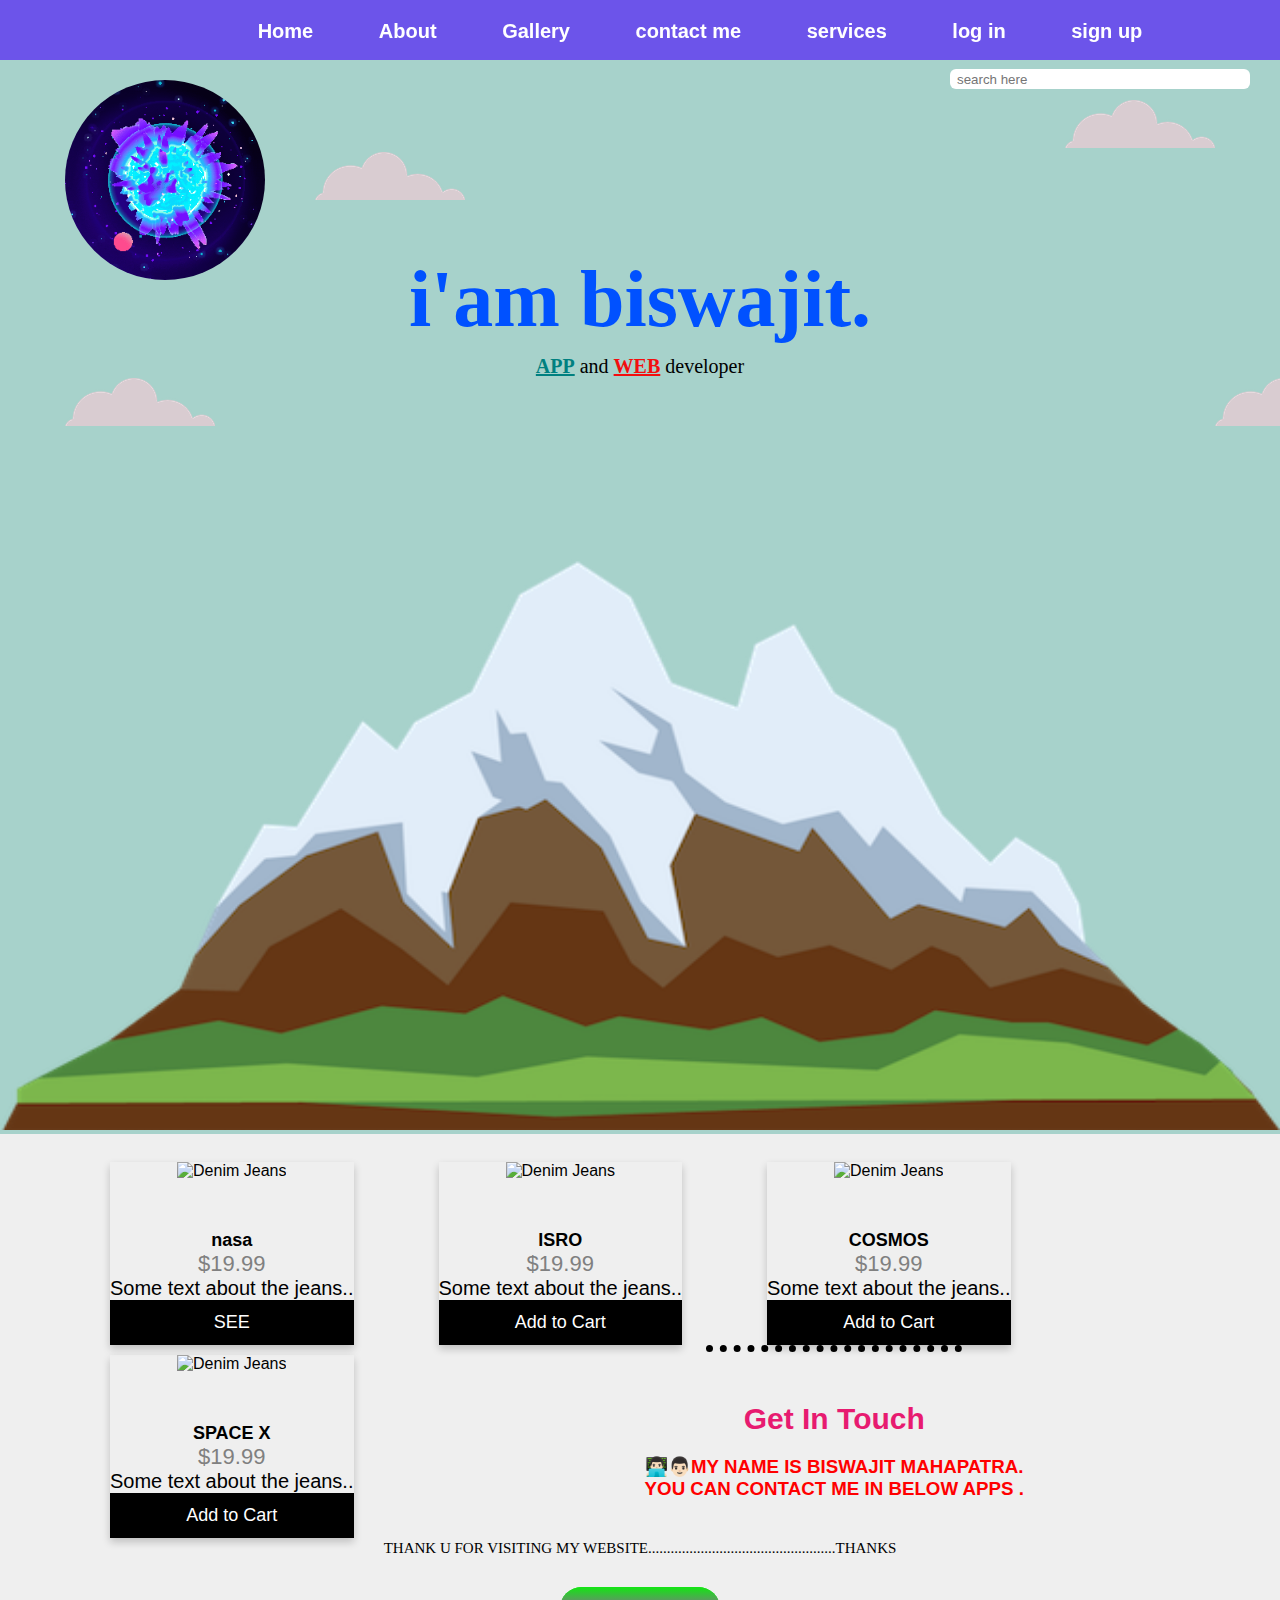
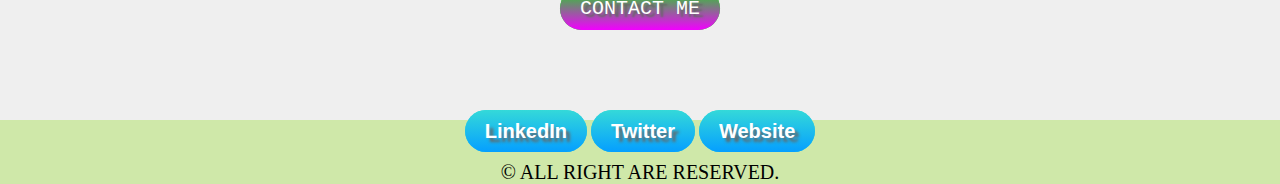
==== index.html @ bf0a6686 "Add files via upload" ====
<!DOCTYPE html>
<html>
<head>

	<link rel="icon"  href="favicon.ico">
	<link rel="stylesheet" type="text/css" href="css/style.css">
  
	<title>hello</title>
</head>
<body>
  
  <nav >
    <ul>
        <li><a href="index.html">Home</a></li>
        <li><a href="About.html">About</a></li>
        <li><a href="#">Gallery</a></li>
        <li><a class="bt" href="contact.html">contact me</a></li>
        <li><a href="#">services</a></li>
        <li><a href="#">log in </a></li>
        <li><a href="my_regdform.html">sign up</a></li>
        
      <input type="search" placeholder="search here " class="Search">
    </ul>

</nav>

	<div class="d1">
    <a href="https://solarsystem.nasa.gov/">
      <img class="im4" src="image/gip.gif">
   </a>
		 <img src="image/cloud.png" class="c1">
		  <img src="image/cloud.png" class="c4">

	    <h1 class="glow"> i'am biswajit.</h1>
	   <p class="span"><span class="s1">APP</span> and <span class="s2">WEB</span> developer</p>
      <img src="image/cloud.png" class="c2">
     <img src="image/cloud.png" class="c3">
     

    <img src="image/mountain.png" class="m1">
    
</div>
<br>


<div class="card1">
<div class="card">
  <img src="jeans3.jpg" alt="Denim Jeans" style="width:100%">
  <h1>nasa</h1>
  <p class="price">$19.99</p>
  <p>Some text about the jeans..</p>
  <p><button>SEE</button></p>
</div>
<div class="card">
  <img src="jeans3.jpg" alt="Denim Jeans" style="width:100%">
  <h1>ISRO</h1>
  <p class="price">$19.99</p>
  <p>Some text about the jeans..</p>
  <p><button>Add to Cart</button></p>
</div>
<div class="card">
  <img src="jeans3.jpg" alt="Denim Jeans" style="width:100%">
  <h1>COSMOS</h1>
  <p class="price">$19.99</p>
  <p>Some text about the jeans..</p>
  <p><button>Add to Cart</button></p>
</div>
<div class="card">
  <img src="jeans3.jpg" alt="Denim Jeans" style="width:100%">
  <h1>SPACE X</h1>
  <p class="price">$19.99</p>
  <p>Some text about the jeans..</p>
  <p><button>Add to Cart</button></p>
</div>
</div>




  <hr>
  <div class="contact-me">
    <h2>Get In Touch</h2>
    <h3>👨🏻‍💻👨🏻MY NAME IS BISWAJIT MAHAPATRA.<br>
   YOU CAN CONTACT ME IN BELOW APPS . </h3>
    <p>THANK U FOR VISITING MY WEBSITE..................................................THANKS</p>
    <a class="btn" href="mailto:biswajitmahapatra833@gmail.com">CONTACT ME</a>
  </div>



<div class="bottom-container">
  <a class="footer-link" href="https://www.linkedin.com/in/biswajit-mahapatra-128812223?lipi=urn%3Ali%3Apage%3Ad_flagship3_profile_view_base_contact_details%3BlYElqBs3TWauytijD7a%2Beg%3D%3D">LinkedIn</a>
  <a class="footer-link" href="https://twitter.com/BISWAJI57347379">Twitter</a>
  <a class="footer-link" href="https://codinglife123.github.io/tech-fingertip/">Website</a><br><br>
  <p class="rights">© ALL RIGHT ARE RESERVED.</p>
</div>



</body>
</html>
---- css/style.css ----
*{
	margin: 0;
	
}
body{

	text-align: center;
	font-family: cursive;
}
.d1{
	background-color: #A7D2CB;

}
h1{
	font-family: 'sacramento',cursive;
	color: rgb(231, 27, 112);
	width: 50%;
	margin: 0 auto 0 auto;
	font-size: 5.625em;
	margin-top: 50px;
}
h2{
	font-family: sans-serif;
	font-size: 30px;
	color: rgb(231, 27, 112);
}
h3{
	font-family: sans-serif;
color: #ff0000;
}
p{
	font-family: inherit;
	font-size: 20px;

}
.m1{
	
	height: 700px;
	width: 1400px;
}
.c2{
	margin-right: 1000px;

}
.c1{
	margin-left: 1000px;
	padding-top: 100px;
}
.c3{
	position: absolute;
}
.c4{
	margin-left:0px;
	margin-right: 500px;
}
.s1{
text-decoration: underline;
color: teal;
}
.s2{
text-decoration: underline;
color: rgb(243, 14, 14);
}
.s1,.s2{
	font-weight: bold;
}
.im1{
	height: 200px;
	width: 200px;
	border-radius: 200px;
	margin: 100px auto auto auto;
}
.hello{
	text-align: center;
	margin-left: 400px;
}
.intro{
	width: 30%;
	margin: 20px auto auto auto;
	font-size: 20px;
}
.im2{
	height: 300px;
	width: 25%;
	border-radius: 300px;
	float: left;
	margin-right: 30px;

	
}
.im3{
	height: 300px;
	width:25%;
	border-radius: 300px;
	float: right;
	margin-bottom: 20px;
}
.im4{
	height: 200px;
	width: 200px;
	border-radius: 300px;
	float: left ;
	margin-top: 80px;	
	margin-left :0px;
	margin-right: 1000px;
	position: fixed;
	
}
.middle-container {
	
background-color:rgb(204, 194, 194);
padding: 0%;


}
.both{
background-color:rgb(204, 194, 194) ;
}
.middle-container p{
	color: rgb(0, 0, 0);
}
.bottom-container{
	background-color:#CFE8A9;
	margin-top: 100px  ;
}
.right{
	margin-top: 100px;
}

.skill-row{
	width: 50%;
	margin:100px auto 100px auto;
  text-align: left ;
 line-height: 2;
}
hr{
	border: 2px dotted #000000;

		width: 20%;
		border-style: dotted none none;
		border-width: 7px;
		margin: auto;
    margin: 70px auto 50px auto;
	
}
.skill-row h3{
 margin-bottom: 10px;
}
.contact-me p{
	font-size: 15px;
	margin: 40px auto 40px auto ;
}
.contact-me h2{
	margin-top: 20px;
	margin-bottom: 20px;
}
.btn {
	background: #12e612;
	background-image: -webkit-linear-gradient(top, #12e612, #f200ff);
	background-image: -moz-linear-gradient(top, #12e612, #f200ff);
	background-image: -ms-linear-gradient(top, #12e612, #f200ff);
	background-image: -o-linear-gradient(top, #12e612, #f200ff);
	background-image: linear-gradient(to bottom, #12e612, #f200ff);
	-webkit-border-radius: 60;
	-moz-border-radius: 60;
	border-radius: 60px;
	text-shadow: 4px 3px 2px #666666;
	font-family: Courier New;
	color: #ffffff;
	font-size: 20px;
	padding: 10px 20px 10px 20px;
	text-decoration: none;
	
	
  }
  
  .btn:hover {
	background: #3cb0fd;
	background-image: -webkit-linear-gradient(top, #3cb0fd, #d93434);
	background-image: -moz-linear-gradient(top, #3cb0fd, #d93434);
	background-image: -ms-linear-gradient(top, #3cb0fd, #d93434);
	background-image: -o-linear-gradient(top, #3cb0fd, #d93434);
	background-image: linear-gradient(to bottom, #3cb0fd, #d93434);
	text-decoration: none;
  }
  .footer-link {
	font-weight: bold;
	text-decoration: #12e612;
	
	
  }
  /*home bar*/
  
  nav ul{
	height: 60px;
	width: 100%;
	position: fixed;
	background-color: rgba(68, 0, 255, 0.6);
	font-size: 20px;
	font-family: sans-serif;
	margin-right: 50px;
	
	
}

nav ul li,
nav ul li a{
	color: rgb(255, 255, 255);
	display: inline-block;
	margin-left: 20px;
	font-weight: bold;
	margin-top: 5px;
	
}
nav ul li a:link,
nav ul li a:visited{
  text-decoration: none;
  padding: 10px;
  transition: all 0.3s;
}
nav ul li a:hover,
nav ul li a:active{
  background-color: #409ad5;

}
nav .Search{

  float: right;
  margin-top: 16px;
  margin-right:70px;
  
  width: 300px;
  height: 20px;
  border: none;
  border-radius: 6px;
text-indent: 5px;
}
header h1{
	font-size: 40px;
	margin-top: 5px;
}
/*below btn*/
.footer-link {
	background: #34d9d9;
	background-image: -webkit-linear-gradient(top, #34d9d9, #059fff);
	background-image: -moz-linear-gradient(top, #34d9d9, #059fff);
	background-image: -ms-linear-gradient(top, #34d9d9, #059fff);
	background-image: -o-linear-gradient(top, #34d9d9, #059fff);
	background-image: linear-gradient(to bottom, #34d9d9, #059fff);
	-webkit-border-radius: 60;
	-moz-border-radius: 60;
	border-radius: 60px;
	text-shadow: 4px 4px 3px #666666;
	font-family: Arial;
	color: #ffffff;
	font-size: 20px;
	padding: 10px 20px 10px 20px;
	text-decoration: none;
	margin-bottom: 50px;
  }
  
  .footer-link:hover {
	background: #0087db;
	background-image: -webkit-linear-gradient(top, #0087db, #0000f7);
	background-image: -moz-linear-gradient(top, #0087db, #0000f7);
	background-image: -ms-linear-gradient(top, #0087db, #0000f7);
	background-image: -o-linear-gradient(top, #0087db, #0000f7);
	background-image: linear-gradient(to bottom, #0087db, #0000f7);
	text-decoration: none;
  }
  body {
	background-color: #efefef;
  }
  .profile-pic {
    width: 200px;
    max-height: 200px;
    display: inline-block;
}

.file-upload {
    display: none;
}
.circle {
    border-radius: 100% !important;
    overflow: hidden;
    width: 128px;
    height: 128px;
    border: 2px solid rgba(255, 255, 255, 0.2);
    position: absolute;
    top: 72px;
}
img {
    max-width: 100%;
    height: auto;
}
.p-image {
  position: absolute;
  top: 167px;
  right: 30px;
  color: #666666;
  transition: all .3s cubic-bezier(.175, .885, .32, 1.275);
}
.p-image:hover {
  transition: all .3s cubic-bezier(.175, .885, .32, 1.275);
}
.upload-button {
  font-size: 1.2em;
}

.upload-button:hover {
  transition: all .3s cubic-bezier(.175, .885, .32, 1.275);
  color: #999;
}


/*glow*/

/*.glow {
	color:rgb(231, 27, 112);
	text-shadow:
		0 0 7px rgb(10, 1, 255),
		0 0 10px rgb(10, 1, 255),
		0 0 21px rgb(10, 1, 255),
		0 0 42px rgb(255, 0, 0),
		
		0 0 102px rgb(255, 0, 0),
		0 0 151px rgb(255, 0, 0);
  }*/
  .glow {
	margin-bottom: 10px;
	font-size: 80px;
	color: rgb(0, 81, 255);
	text-align: center;
	-webkit-animation: glow 1s ease-in-out infinite alternate;
	-moz-animation: glow 1s ease-in-out infinite alternate;
	animation: glow 1s ease-in-out infinite alternate;
  }
  
  @keyframes glow {
	from {
	  text-shadow: 0 0 10px #fff, 0 0 20px #fff, 0 0 30px #0051e6, 0 0 40px #005ce6, 0 0 50px #0077e6, 0 0 60px #008ee6, 0 0 70px #0000e6;
	}
	to {
	  text-shadow: 0 0 20px #fff, 0 0 30px #ff4da6, 0 0 40px #ff4da6, 0 0 50px #ff4da6, 0 0 60px #ff4da6, 0 0 70px #ff4da6, 0 0 80px #ff4da6;
	}
  }
  /*footer*/
  /*show card*/
  .card {
	box-shadow: 0 4px 8px 0 rgba(0, 0, 0, 0.2);
	max-width: 300px;
	margin: 10px 35px auto 50px;
	text-align: center;
	font-family: arial;
	float: left;

  }
  .card1{
	margin-left: 60px;
  }
  .card h1{
	font-family: sans-serif;
	font-size: 18px;
	color: #000;
  }
  
  .price {
	color: grey;
	font-size: 22px;
  }
  
  .card button {
	border: none;
	outline: 0;
	padding: 12px;
	color: white;
	background-color: #000;
	text-align: center;
	cursor: pointer;
	width: 100%;
	font-size: 18px;
  }
  
  .card button:hover {
	opacity: 0.7;
  }
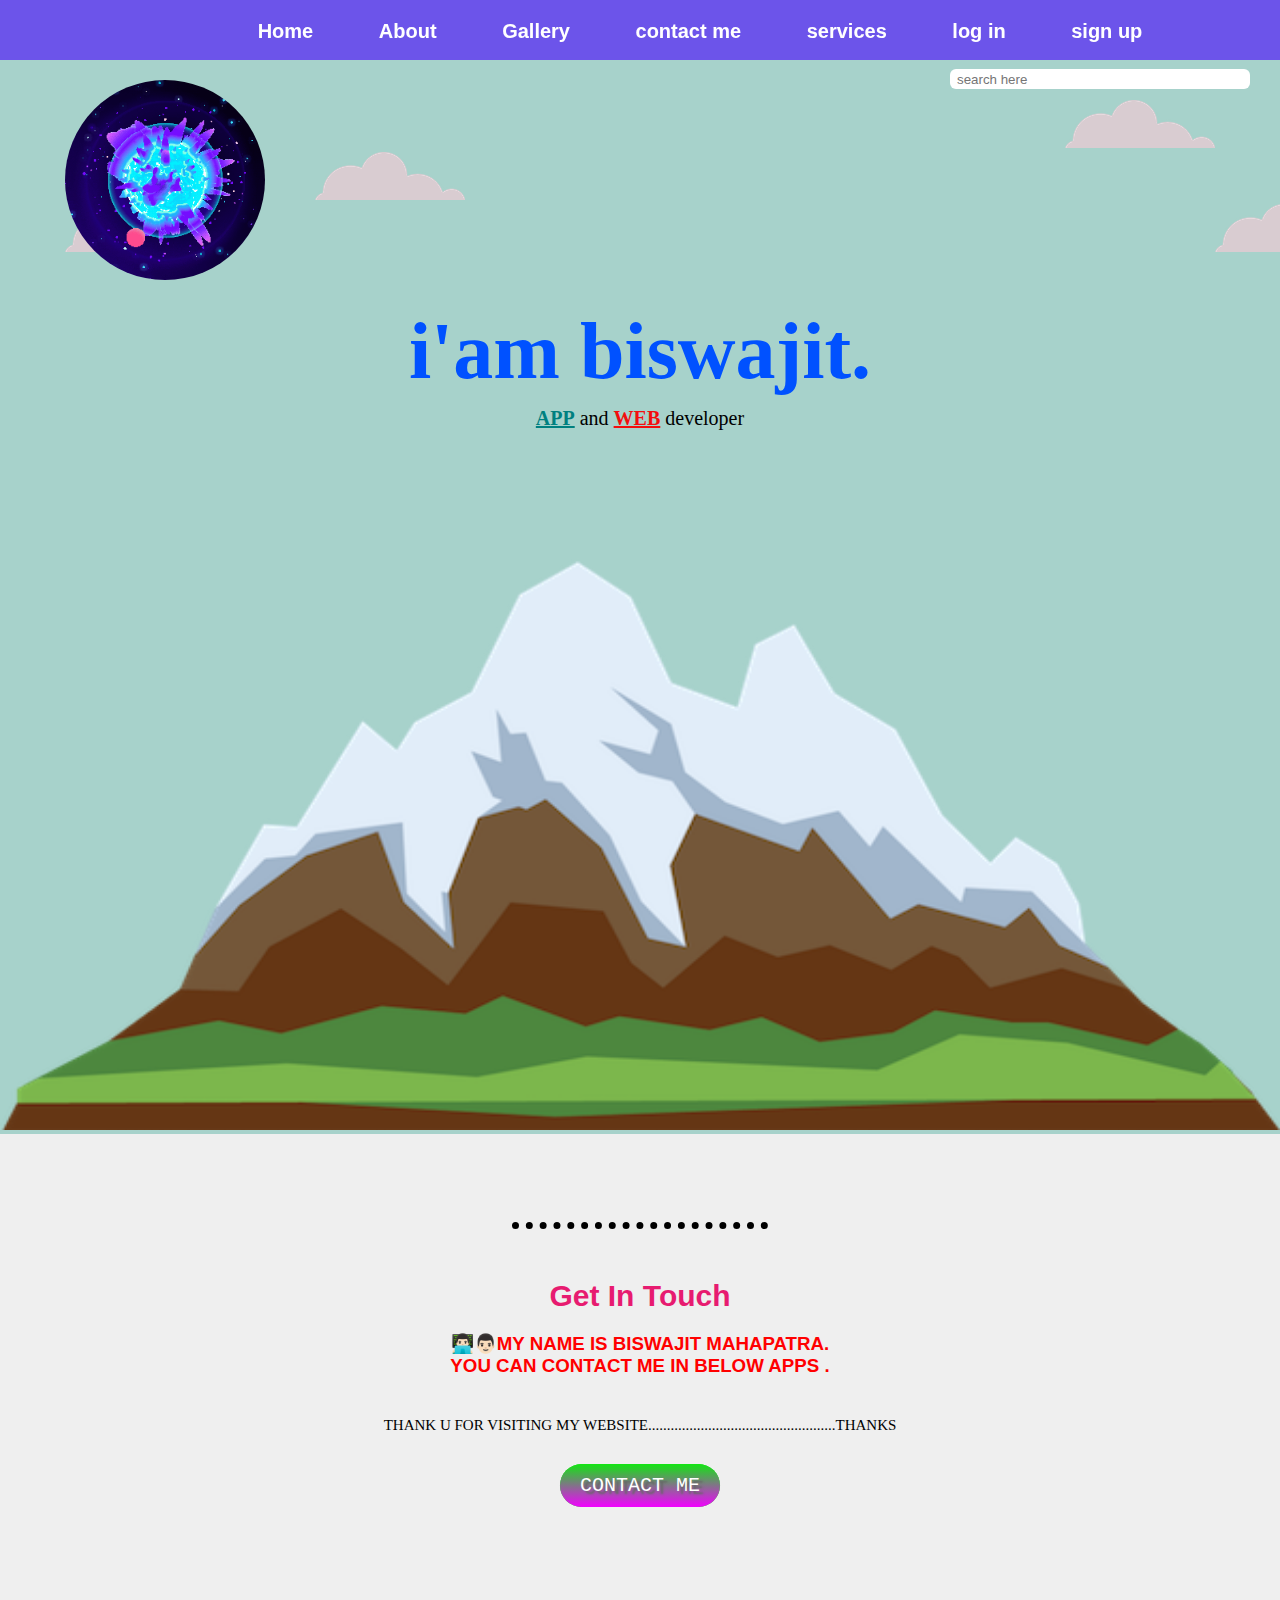
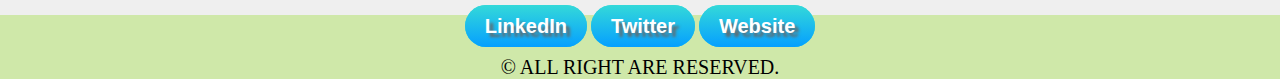
==== commit 0a93b06b: "Add files via upload" ====
--- a/index.html
+++ b/index.html
@@ -8,6 +8,7 @@
 	<title>hello</title>
 </head>
 <body>
+  <div class="all">
   
   <nav >
     <ul>
@@ -28,13 +29,14 @@
     <a href="https://solarsystem.nasa.gov/">
       <img class="im4" src="image/gip.gif">
    </a>
-		 <img src="image/cloud.png" class="c1">
-		  <img src="image/cloud.png" class="c4">
+		 <img src="image/cloud.png" class="c1"> 
+		   <img src="image/cloud.png" class="c4">
+        <img src="image/cloud.png" class="c2">
+     <img src="image/cloud.png" class="c3">
 
 	    <h1 class="glow"> i'am biswajit.</h1>
 	   <p class="span"><span class="s1">APP</span> and <span class="s2">WEB</span> developer</p>
-      <img src="image/cloud.png" class="c2">
-     <img src="image/cloud.png" class="c3">
+     
      
 
     <img src="image/mountain.png" class="m1">
@@ -42,7 +44,7 @@
 </div>
 <br>
 
-
+<!-- 
 <div class="card1">
 <div class="card">
   <img src="jeans3.jpg" alt="Denim Jeans" style="width:100%">
@@ -74,7 +76,7 @@
 </div>
 </div>
 
-
+ -->
 
 
   <hr>
@@ -85,6 +87,7 @@
     <p>THANK U FOR VISITING MY WEBSITE..................................................THANKS</p>
     <a class="btn" href="mailto:biswajitmahapatra833@gmail.com">CONTACT ME</a>
   </div>
+  <br>
 
 
 
@@ -96,6 +99,6 @@
 </div>
 
 
-
+</div>
 </body>
 </html>
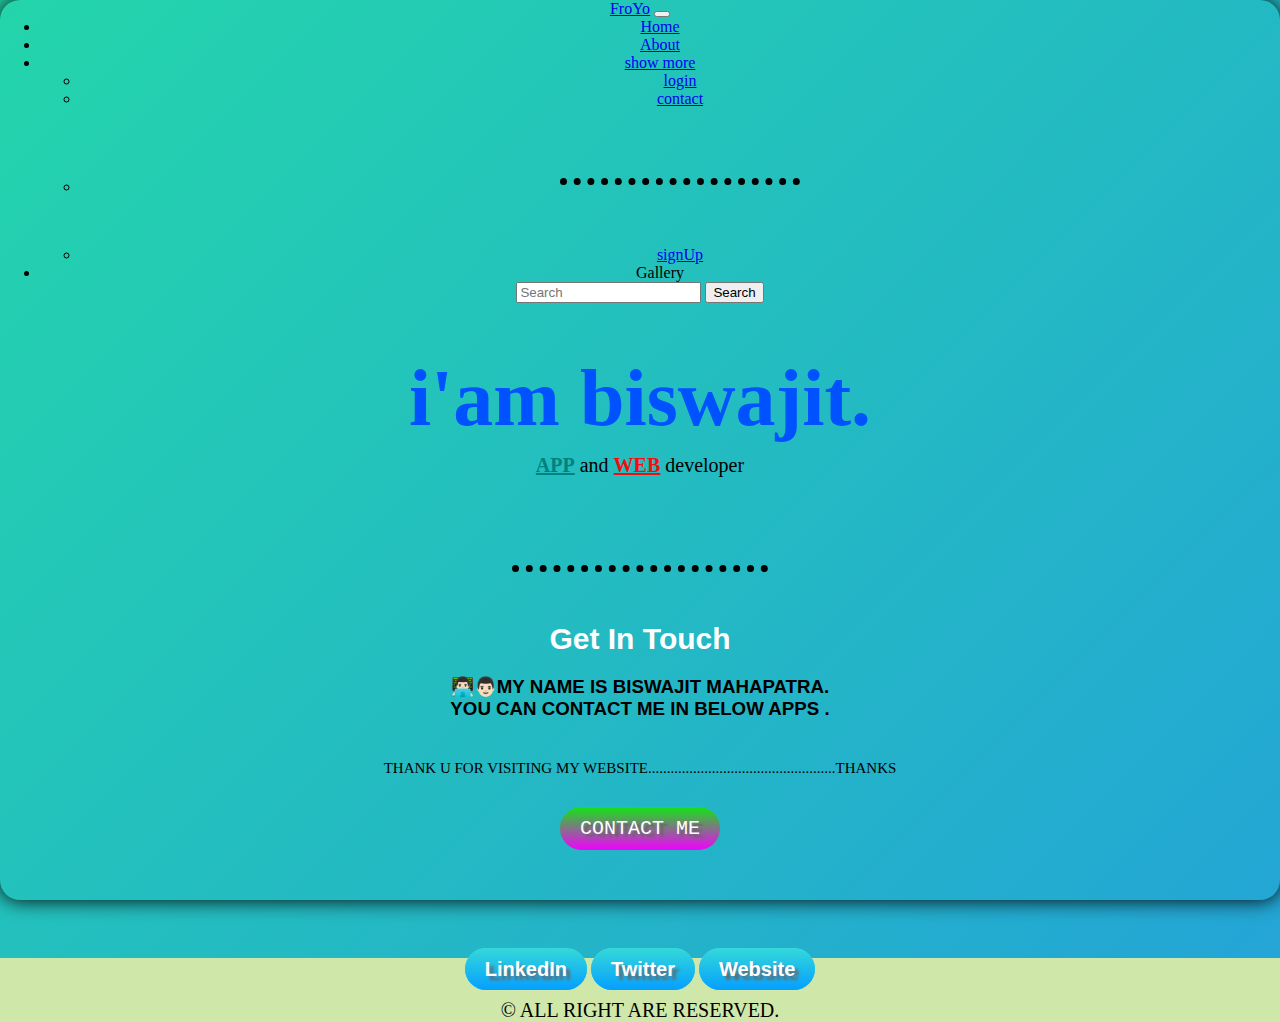
==== commit 0a60a23d: "hey" ====
--- a/index.html
+++ b/index.html
@@ -1,6 +1,8 @@
 <!DOCTYPE html>
 <html>
 <head>
+  <!-- CSS only -->
+<link href="https://cdn.jsdelivr.net/npm/bootstrap@5.2.2/dist/css/bootstrap.min.css" rel="stylesheet" integrity="sha384-Zenh87qX5JnK2Jl0vWa8Ck2rdkQ2Bzep5IDxbcnCeuOxjzrPF/et3URy9Bv1WTRi" crossorigin="anonymous">
 
 	<link rel="icon"  href="favicon.ico">
 	<link rel="stylesheet" type="text/css" href="css/style.css">
@@ -8,8 +10,44 @@
 	<title>hello</title>
 </head>
 <body>
-  <div class="all">
-  
+  <nav class="navbar navbar-expand-lg bg-light">
+    <div class="container-fluid">
+      <a class="navbar-brand" href="#">FroYo</a>
+      <button class="navbar-toggler" type="button" data-bs-toggle="collapse" data-bs-target="#navbarSupportedContent" aria-controls="navbarSupportedContent" aria-expanded="false" aria-label="Toggle navigation">
+        <span class="navbar-toggler-icon"></span>
+      </button>
+      <div class="collapse navbar-collapse" id="navbarSupportedContent">
+        <ul class="navbar-nav me-auto mb-2 mb-lg-0">
+          <li class="nav-item">
+            <a class="nav-link active" aria-current="page" href="index.html">Home</a>
+          </li>
+          <li class="nav-item">
+            <a class="nav-link" href="About.html">About</a>
+          </li>
+          <li class="nav-item dropdown">
+            <a class="nav-link dropdown-toggle" href="#" role="button" data-bs-toggle="dropdown" aria-expanded="false">
+             show more
+            </a>
+            <ul class="dropdown-menu">
+              <li><a class="dropdown-item" href="login.html">login</a></li>
+              <li><a class="dropdown-item" href="contact.html">contact</a></li>
+              <li><hr class="dropdown-divider"></li>
+              <li><a class="dropdown-item" href="my_regdform.html">signUp</a></li>
+            </ul>
+          </li>
+          <li class="nav-item">
+            <a class="nav-link ">Gallery</a>
+          </li>
+        </ul>
+        <form class="d-flex" role="search">
+          <input class="form-control me-2" type="search" placeholder="Search" aria-label="Search">
+          <button class="btn btn-outline-success" type="submit">Search</button>
+        </form>
+      </div>
+    </div>
+  </nav>
+ 
+<!--   
   <nav >
     <ul>
         <li><a href="index.html">Home</a></li>
@@ -23,23 +61,23 @@
       <input type="search" placeholder="search here " class="Search">
     </ul>
 
-</nav>
+</nav> -->
 
-	<div class="d1">
+	<!-- <div class="d1">
     <a href="https://solarsystem.nasa.gov/">
       <img class="im4" src="image/gip.gif">
    </a>
-		 <img src="image/cloud.png" class="c1"> 
+		  <img src="image/cloud.png" class="c1">  
 		   <img src="image/cloud.png" class="c4">
         <img src="image/cloud.png" class="c2">
-     <img src="image/cloud.png" class="c3">
+     <img src="image/cloud.png" class="c3"> -->
 
 	    <h1 class="glow"> i'am biswajit.</h1>
 	   <p class="span"><span class="s1">APP</span> and <span class="s2">WEB</span> developer</p>
      
      
 
-    <img src="image/mountain.png" class="m1">
+    <!-- <img src="image/mountain.png" class="m1"> -->
     
 </div>
 <br>
@@ -85,7 +123,7 @@
     <h3>👨🏻‍💻👨🏻MY NAME IS BISWAJIT MAHAPATRA.<br>
    YOU CAN CONTACT ME IN BELOW APPS . </h3>
     <p>THANK U FOR VISITING MY WEBSITE..................................................THANKS</p>
-    <a class="btn" href="mailto:biswajitmahapatra833@gmail.com">CONTACT ME</a>
+    <a class="btn3" href="mailto:biswajitmahapatra833@gmail.com">CONTACT ME</a>
   </div>
   <br>
 
@@ -99,6 +137,9 @@
 </div>
 
 
-</div>
+
+<div class="gradient"></div>
+<!-- JavaScript Bundle with Popper -->
+<script src="https://cdn.jsdelivr.net/npm/bootstrap@5.2.2/dist/js/bootstrap.bundle.min.js" integrity="sha384-OERcA2EqjJCMA+/3y+gxIOqMEjwtxJY7qPCqsdltbNJuaOe923+mo//f6V8Qbsw3" crossorigin="anonymous"></script>
 </body>
 </html>
--- a/css/style.css
+++ b/css/style.css
@@ -2,11 +2,31 @@
 	margin: 0;
 	
 }
-body{
-
+body {
 	text-align: center;
-	font-family: cursive;
-}
+    height: 100vh;
+   
+    width: 100vw;
+   
+    background: linear-gradient(-45deg, #ee7752, #e73c7e, #9581F4, #23a6d5, #23d5ab);
+    background-size: 400% 400%;
+    animation: gradient 10s ease infinite;
+    border-radius: 20px;
+    box-shadow: 0px 0px 20px black;
+}
+
+@keyframes gradient {
+    0% {
+        background-position: 0% 50%;
+    }
+    50% {
+        background-position: 100% 50%;
+    }
+    100% {
+        background-position: 0% 50%;
+    }
+}
+
 .d1{
 	background-color: #A7D2CB;
 
@@ -22,11 +42,11 @@
 h2{
 	font-family: sans-serif;
 	font-size: 30px;
-	color: rgb(231, 27, 112);
+	color: rgb(255, 255, 255);
 }
 h3{
 	font-family: sans-serif;
-color: #ff0000;
+color: #000000;
 }
 p{
 	font-family: inherit;
@@ -154,7 +174,7 @@
 	margin-top: 20px;
 	margin-bottom: 20px;
 }
-.btn {
+.btn3 {
 	background: #12e612;
 	background-image: -webkit-linear-gradient(top, #12e612, #f200ff);
 	background-image: -moz-linear-gradient(top, #12e612, #f200ff);
@@ -174,7 +194,7 @@
 	
   }
   
-  .btn:hover {
+  .btn3:hover {
 	background: #3cb0fd;
 	background-image: -webkit-linear-gradient(top, #3cb0fd, #d93434);
 	background-image: -moz-linear-gradient(top, #3cb0fd, #d93434);
@@ -190,7 +210,7 @@
 	
   }
   /*home bar*/
-  
+/*   
   nav ul{
 	height: 60px;
 	width: 100%;
@@ -238,7 +258,7 @@
 header h1{
 	font-size: 40px;
 	margin-top: 5px;
-}
+} */
 /*below btn*/
 .footer-link {
 	background: #34d9d9;
